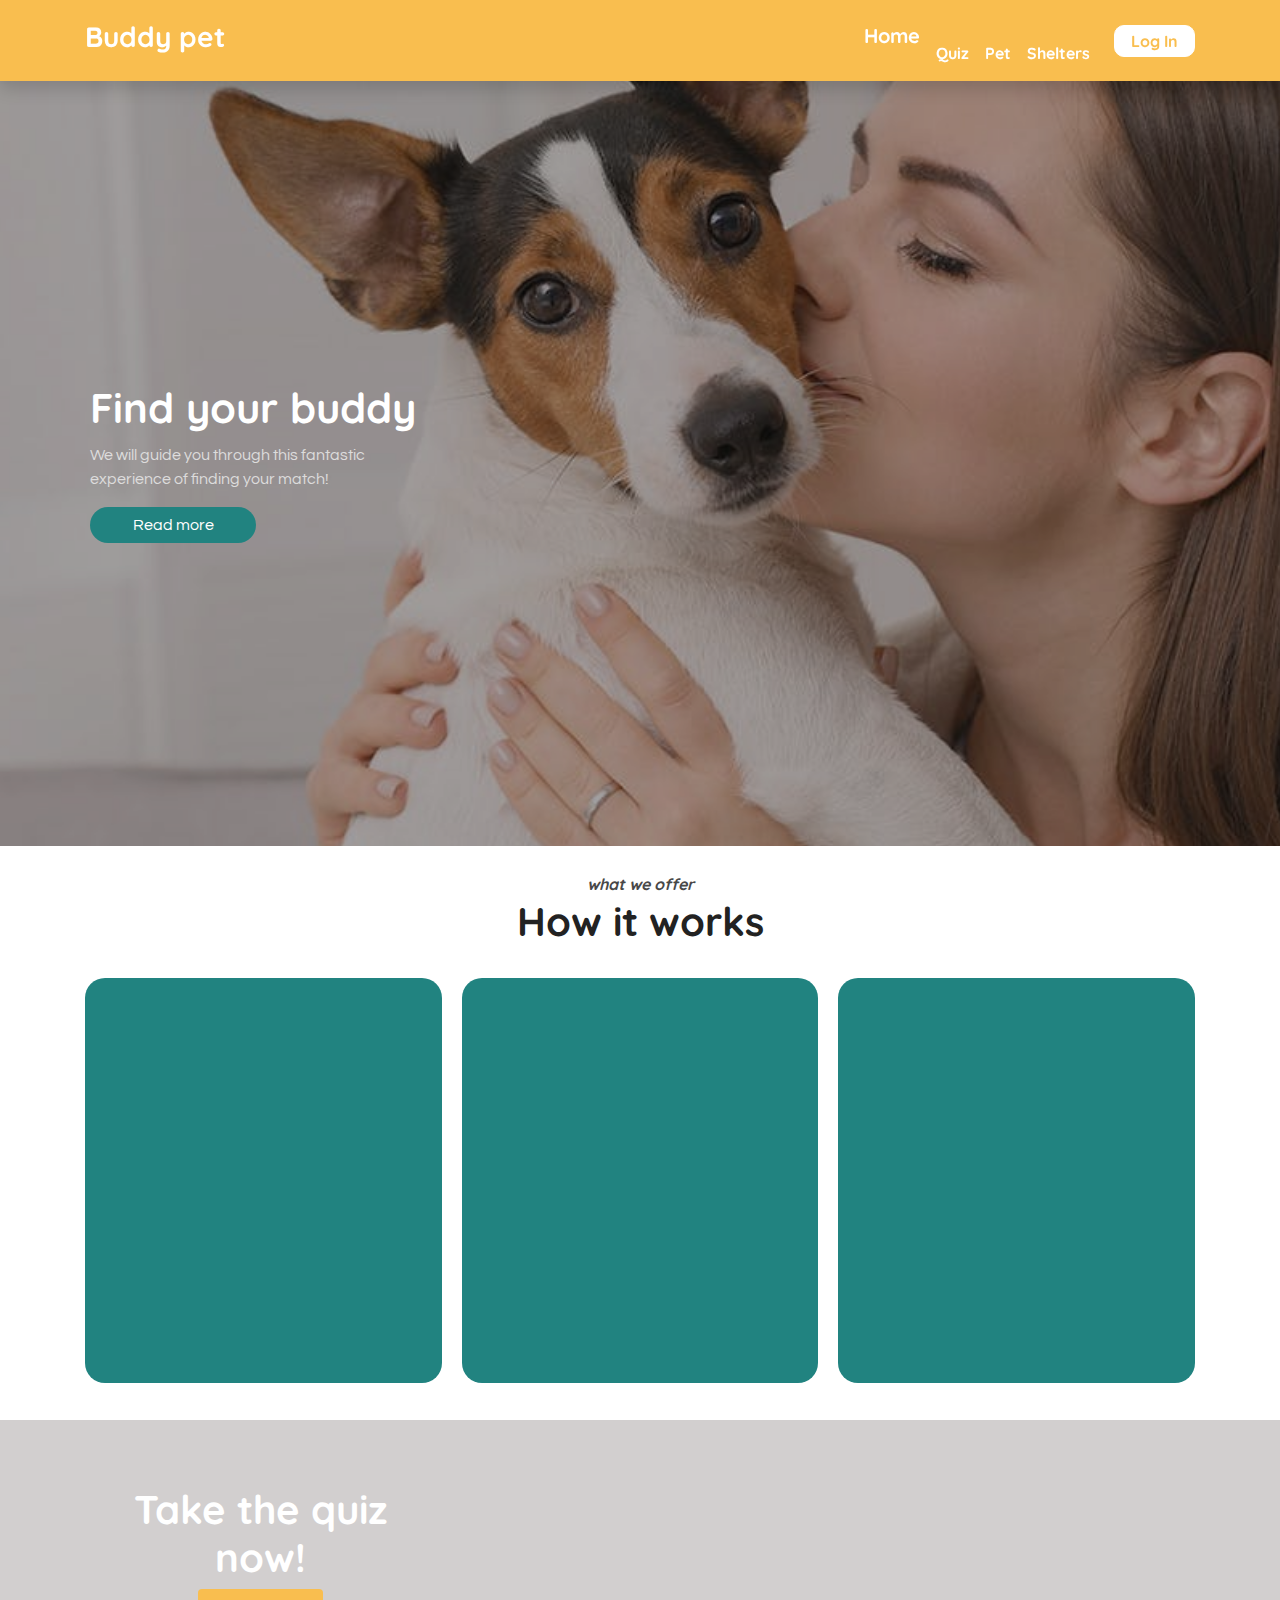
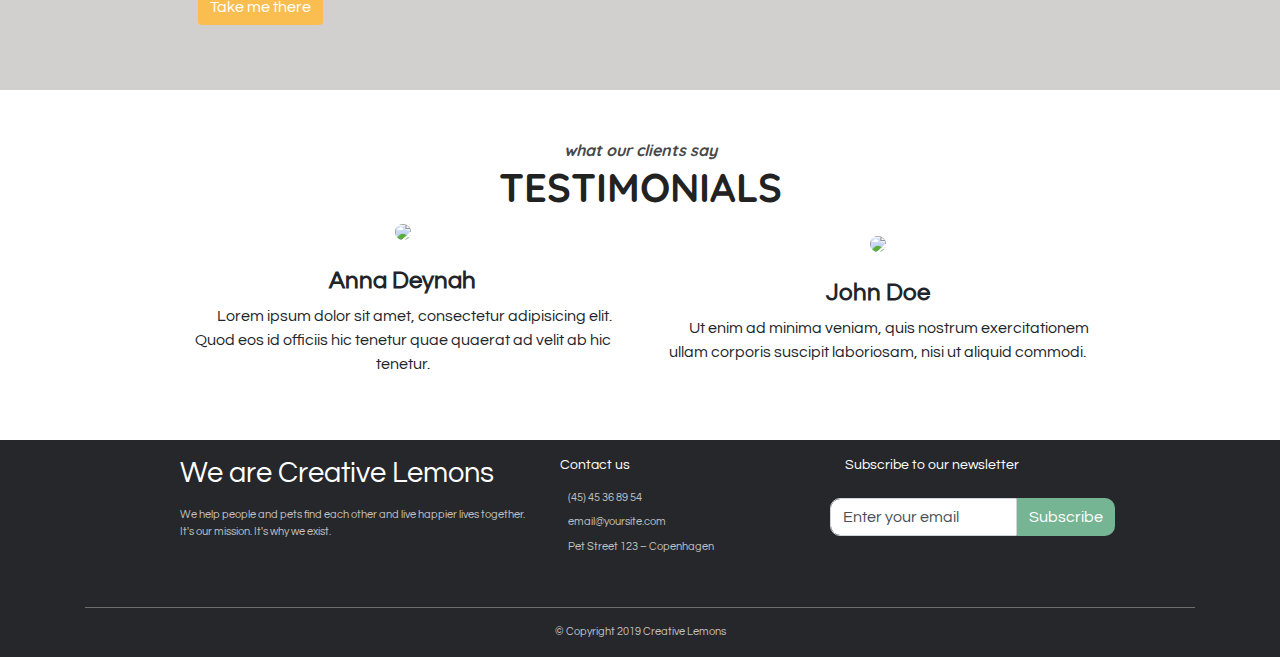
==== index.html @ 15e66a4e "Add files via upload" ====
<!DOCTYPE html>
<html lang="en">

<head>
    <meta charset="UTF-8" />
    <meta name="viewport" content="width=device-width, initial-scale=1.0" />
    <meta http-equiv="X-UA-Compatible" content="ie=edge" />
    <link rel="stylesheet" href="https://stackpath.bootstrapcdn.com/bootstrap/4.3.1/css/bootstrap.min.css"
        integrity="sha384-ggOyR0iXCbMQv3Xipma34MD+dH/1fQ784/j6cY/iJTQUOhcWr7x9JvoRxT2MZw1T" crossorigin="anonymous" />
    <link rel="stylesheet" href="style.css" />
    <link href="https://fonts.googleapis.com/css?family=Questrial|Quicksand&display=swap" rel="stylesheet" />
    <link rel="stylesheet" href="https://use.fontawesome.com/releases/v5.5.0/css/all.css"
        integrity="sha384-B4dIYHKNBt8Bc12p+WXckhzcICo0wtJAoU8YZTY5qE0Id1GSseTk6S+L3BlXeVIU" crossorigin="anonymous" />
    <title>BuddyPet</title>
</head>

<body>
    <!------------------------------ Section: Navigation ------------------------------>
    <nav class="navbar navbar-expand-lg shadow sticky-top">
        <div class="container">
            <div class="logo-container navbar-brand">
                <a href="index.html" class="text-decoration-none"> <h3 class="logo">Buddy pet</h3></a> 
            </div>
            <!-- <a class="" href="#"><img class="img-responsive logo" src="image/logo3.png"></a> -->
            <button class="navbar-toggler" type="button" data-toggle="collapse" data-target="#navbarResponsive"
                aria-controls="navbarResponsive" aria-expanded="false" aria-label="Toggle navigation">
                <span class="navbar-toggler-icon"></span>
            </button>
            <div class="collapse navbar-collapse" id="navbarResponsive">
                <ul class="navbar-nav ml-auto pt-4">
                    <li class="nav-item active">
                        <span class="fa-stack fa-2x">
                            <i class="fas fa-paw fa-stack-2x icon-nav" style="font-size:35px;"></i>
                            <span class="fa fa-stack-1x">
                                <span style="font-size:20px; margin-top:-20px; display:block;">
                                    <a class="nav-link fa fa-stack-1x nav-weight" href="index.html">Home
                                        <span class="sr-only">(current)</span>
                                    </a>
                                </span>
                            </span>
                        </span>
                        <!-- <span class="span fa-stack fa-3x">
                        <i class="fas fa-paw fa-stack-2x"></i>
              <a class="nav-link fa fa-stack-1x" href="#"
              >Home
              
                <span class="sr-only">(current)</span>
              </a>
            </span> -->
                    </li>
                    <li class="nav-item">
                        <a class="nav-link" href="./quizz/first-q.html">Quiz</a>
                    </li>
                    <li class="nav-item">
                        <a class="nav-link" href="pet.html">Pet</a>
                    </li>
                    <li class="nav-item">
                        <a class="nav-link" href="shelters.html">Shelters</a>
                    </li>
                </ul>
                <div id="login-btn" class="">
                    <a class="nav-link">Log In</a>
                </div>
            </div>
        </div>
    </nav>
    <!------------------------Login-popup------------------------------------>
    <div id="back-drop" class="hidden"></div>
    <div id="pop-up" class="hidden ">
        <div id="close" class="close mt-n2 ">
            ×
        </div>

        <form action="" class="login">
            <div class="form-group">
                <label for="txtname">User Name</label>
                <input class="form-control input-border" type="text" name="txtname" />
            </div>
            <div class="form-group">
                <label for="email">Email Address</label>
                <input class="form-control input-border" type="text" name="txtemail" id="email" />
            </div>
            <div class="checkbox">
                <label><input type="checkbox" /> Remember me</label>
            </div>
        </form>
        <div class="btn-wrapper">
                <a href="user-profile.html"><button type="submit" class="btn btn-primary read-more-btn">
                        Login
                    </button></a> 
            <h5 class="text-center m-2 text-dark">Or</h5>
            <button id="google-in" class="btn btn-light">
                <h4>Sign In with Google</h4>
                <img src="image/google-sign-in.png" alt="" />
            </button>
            <a class="text-center mt-4 " href="signup.html">Are you new here?</a>
        </div>
    </div>

    <!------------------------------ Section: Header ------------------------------>
    <!-- <header class="masthead">
  <div class="masthead-opacity">
    <div class="container h-100">
      <div class="row h-100 align-items-center">
        <div class="col-12 text-center">
          <div class="card-columns">
            <div class="card card-header-box shadow-lg">
              <div class="card-body card-text">
                <p class="card-title">Find your buddy</p>
                <p class="card-text">We will guide you through this fantastic experience of finding your best match</p>            
              </div>
              <button type="button" class="btn btn-primary read-more-btn">Read more</button>
            </div>
          </div>
        </div>
      </div>
    </div>
  </div>
</header> -->

    <header class="masthead">
        <div class="masthead-opacity">
            <div class="container h-100">
                <div class="row h-100 align-items-center">
                    <div class="card-body card-text col-md-6">
                        <p class="card-title text-left">Find your buddy</p>
                        <p class="card-text">
                            We will guide you through this fantastic<br> experience of finding
                            your match!
                        </p>
                        <div class="text-left">
                           <a href="#index-quiz"><button type="button" class="btn btn-primary read-more-btn">
                                Read more
                            </button></a> 
                        </div>
                    </div>
                </div>
            </div>
        </div>
    </header>

    <!------------------------------ Section: Services ------------------------------>

    <div id="index-quiz" class="container text-center container-features">
        <div>
            <i class="fas fa-minus title-dash"></i>
            <i class="subtitle">what we offer</i>
            <i class="fas fa-minus title-dash"></i>
            <h1 class="h1-responsive font-weight-bold title">How it works</h1>
            <i class="fas fa-paw title-paw"></i>
        </div>

        <div  class="card-columns">
            <a href="">
                <div class="card card-features">
                    <div class="card-body show-on-scroll">
                        <div class="inline-photo show-on-scroll mt-2">
                            <i class="fas fa-question feature-icon mt-3"></i>
                            <p class="card-feature-title">1. Take the quiz</p>
                            <p class="card-feature-text text-justify p-3">
                                This is a tool for adopters to identify pets that will be a
                                truly great fit for their personality, lifestyle and
                                household.
                            </p>
                        </div>
                    </div>
                </div>
            </a>
            <a href="">
                <div class="card card-features">
                    <div class="card-body show-on-scroll">
                        <div class="inline-photo show-on-scroll mt-2">
                            <i class="fas fa-home feature-icon mt-3"></i>
                            <p class="card-feature-title">2. Find the Shelter</p>
                            <p class="card-feature-text text-justify p-3">
                                We provide a platform for diffrent shelters to register their
                                available pets to be adopted. People can reach them easly.
                            </p>
                        </div>
                    </div>
                </div>
            </a>
            <a href="">
                <div class="card card-features">
                    <div class="card-body show-on-scroll ">
                        <div class="inline-photo show-on-scroll mt-2">
                            <i class="far fa-calendar-alt feature-icon mt-3"></i>
                            <p class="card-feature-title">3. Schedule a visit</p>
                            <p class="card-feature-text text-justify p-3">
                                If you feel like visiting a shelter and choosing your pet in
                                person, this is something for you. Your welcome to do so.
                            </p>
                        </div>
                    </div>
                </div>
            </a>
        </div>
    </div>

    <!------------------------------ Section: Banner Take Quiz ------------------------------>
    <div class="banner-quiz">
        <div class="home-quiz-opacity">
            <div class="container h-100">
                <div class="row h-100 align-items-center">
                    <div class="col-md-4 text-center">
                        <h2 class="banner-quiz-title">Take the quiz now!</h2>
                        <div class="text-center">
                            <button type="button" class="btn btn-quiz-home text-center">
                                Take me there <i class="fas fa-arrow-right"></i>
                            </button>
                        </div>
                    </div>
                </div>
            </div>
        </div>
    </div>

    <!------------------------------ Section: Testimonials ------------------------------>
    <div class="testimonials my-5">
        <section class="container team-section text-center">
            <!-- Title -->
            <div>
                <i class="fas fa-minus title-dash"></i>
                <i class="subtitle">what our clients say</i>
                <i class="fas fa-minus title-dash"></i>
                <h1 class="h1-responsive font-weight-bold title">TESTIMONIALS</h1>
                <i class="fas fa-paw title-paw"></i>
            </div>
            <!--Grid row-->
            <div class="row h-100 align-items-center text-center">
                <i class="fas fa-arrow-left col-md-1 carousel-arrow"></i>
                <!--Grid column-->
                <div class="col-md-5 mb-md-0 mb-5">
                    <div class="testimonial">
                        <!--Avatar-->
                        <div class="avatar mx-auto">
                            <img src="https://mdbootstrap.com/img/Photos/Avatars/img%20(1).jpg"
                                class="rounded-circle z-depth-1 img-fluid" />
                        </div>
                        <!--Content-->
                        <h4 class="font-weight-bold dark-grey-text mt-4">Anna Deynah</h4>
                        <p class="">
                            <i class="fas fa-quote-left pr-2 col-1"></i>Lorem ipsum dolor
                            sit amet, consectetur adipisicing elit. Quod eos id officiis hic
                            tenetur quae quaerat ad velit ab hic tenetur.
                        </p>
                    </div>
                </div>
                <!--Grid column-->
                <div class="col-md-5 mb-md-0 mb-5">
                    <div class="testimonial">
                        <!--Avatar-->
                        <div class="avatar mx-auto">
                            <img src="https://mdbootstrap.com/img/Photos/Avatars/img%20(1).jpg"
                                class="rounded-circle z-depth-1 img-fluid" />
                        </div>
                        <!--Content-->
                        <h4 class="font-weight-bold dark-grey-text mt-4">John Doe</h4>
                        <p class="font-weight-normal dark-grey-text">
                            <i class="fas fa-quote-left pr-2 col-1"></i>Ut enim ad minima
                            veniam, quis nostrum exercitationem ullam corporis suscipit
                            laboriosam, nisi ut aliquid commodi.
                        </p>
                    </div>
                </div>
                <i class="fas fa-arrow-right col-md-1 carousel-arrow"></i>
            </div>
            <!--Grid row-->

            <i class="fas fa-minus text-center carousel-minus-active"></i>
            <i class="fas fa-minus text-center carousel-minus"></i>
            <i class="fas fa-minus text-center carousel-minus"></i>
        </section>
    </div>

    <!------------------------------ Section: Footer ------------------------------>
    <!-- <footer>
    <div class="container">
        <div class="row">
            <div class="col-4">
                <h2 class="fotter-title-name mt-3 mb-3">We are Creative Lemons</h2>
                <p class="fotter-text">We help people and pets find each other and live happier lives together. It's our mission. It's why we exist.</p>
            </div>
            <div class="col-3">
                <h2 class="fotter-title mt-3 mb-3">Contact us</h2>
                <p class="fotter-text mb-2"><i class="fas fa-phone mr-2"></i>(45) 45 36 89 54</p>
                <p class="fotter-text mb-2"><i class="fas fa-envelope mr-2"></i>email@yoursite.com</p>
                <p class="fotter-text"><i class="fas fa-map-marker-alt mr-2"></i>Pet Street 123 – Copenhagen</p>
            </div>
            <div class="col-2">
                <h2 class="fotter-title mt-3 mb-3">Social Media</h2>
                <p class="fotter-text mb-2"><i class="fab fa-facebook-square social-media mr-2"></i>Facebook</p>
                <p class="fotter-text mb-2"><i class="fab fa-instagram social-media mr-2"></i>Instagram</p>
                <p class="fotter-text"><i class="fab fa-linkedin social-media mr-2"></i>Linkedin</p>
            </div>
            <div class="col-3">
                <h2 class="fotter-title mt-3 mb-3">Subscribe to our newsletter</h2>
                <div class="row form-group ">
                  <div class="input-group mt-2">
                      <input type="text" class="form-control" value="Enter your email here">
                      <span class="input-group-btn"><button type="button" class="btn btn-success btn-subscribe">Subscribe</button></span>
                  </div>
                </div>
            </div>
        </div>
        <hr>
    </div>
   
    <div class="container h-100">
      <div class="row h-100">
        <div class="col-12 text-center"><p class="copyright">&copy; Copyright 2019 Creative Lemons</p></div>
      </div>
    </div>
</footer> -->

    <footer>
        <div class="container">
            <div class="row">
                <div class="col-1"></div>
                <div class="col-4 text-left">
                    <h2 class="fotter-title-name mt-3 mb-3">We are Creative Lemons</h2>
                    <p class="fotter-text">
                        We help people and pets find each other and live happier lives
                        together. It's our mission. It's why we exist.
                    </p>
                    <div class="text-left">
                        <i class="fab fa-facebook-square social-media mr-1"></i>
                        <i class="fab fa-instagram social-media mr-1"></i>
                        <i class="fab fa-linkedin social-media"></i>
                    </div>
                </div>
                <div class="col-3">
                    <h2 class="fotter-title mt-3 mb-3">Contact us</h2>
                    <p class="fotter-text mb-2">
                        <i class="fas fa-phone mr-2"></i>(45) 45 36 89 54
                    </p>
                    <p class="fotter-text mb-2">
                        <i class="fas fa-envelope mr-2"></i>email@yoursite.com
                    </p>
                    <p class="fotter-text">
                        <i class="fas fa-map-marker-alt mr-2"></i>Pet Street 123 –
                        Copenhagen
                    </p>
                </div>
                <div class="col-3">
                    <h2 class="fotter-title mt-3 mb-3">Subscribe to our newsletter</h2>

                    <div class="row form-group ">
                            <div class="input-group mt-2">
                                <input type="text" class="form-control" value="Enter your email" />
                                <!-- <span class="input-group-btn">-->
                                    <button type="button" 
                                        class="btn btn-success btn-subscribe">
                                        Subscribe
                                    </button>
                                <!-- </span> -->
                            </div>
                        </div>
                </div>
            </div>
            <hr />
        </div>

        <div class="container h-100">
            <div class="row h-100">
                <div class="col-12 text-center">
                    <p class="copyright">&copy; Copyright 2019 Creative Lemons</p>
                </div>
            </div>
        </div>
    </footer>

    <!-- <footer>
    <div class="container h-100">
        <div class="row align-items-center">
                <div class="col-4">
                    <h2 class="fotter-title-name">We are Creative Lemons</h2>
                    <p class="fotter-text">We help people and pets find each other and live happier lives together. It's our mission. It's why we exist.</p>
                </div>
                <div class="col-4">
                    <h2 class="fotter-title">Contact us</h2>
                    <p class="fotter-text"><i class="fas fa-phone mr-2"></i>(45) 45 36 89 54</p>
                    <p class="fotter-text"><i class="fas fa-envelope mr-2"></i>email@yoursite.com</p>
                    <p class="fotter-text"><i class="fas fa-map-marker-alt mr-2"></i>Pet Street 123 – Copenhagen</p>
                </div>
                <div class="col-4">
                    <h2 class="fotter-title">Social Media</h2>
                    <p class="fotter-text"><i class="fab fa-facebook-square mr-2"></i>Facebook</p>
                    <p class="fotter-text"><i class="fab fa-instagram mr-2"></i>Instagram</p>
                    <p class="fotter-text"><i class="fab fa-linkedin mr-2"></i>Linkedin</p>
                </div>
        </div>
    </div>
</footer> -->

    <script src="https://code.jquery.com/jquery-3.3.1.slim.min.js"
        integrity="sha384-q8i/X+965DzO0rT7abK41JStQIAqVgRVzpbzo5smXKp4YfRvH+8abtTE1Pi6jizo"
        crossorigin="anonymous"></script>
    <script src="https://cdnjs.cloudflare.com/ajax/libs/popper.js/1.14.7/umd/popper.min.js"
        integrity="sha384-UO2eT0CpHqdSJQ6hJty5KVphtPhzWj9WO1clHTMGa3JDZwrnQq4sF86dIHNDz0W1"
        crossorigin="anonymous"></script>

    <script>
        // Detect request animation frame
        var scroll =
            window.requestAnimationFrame ||
            // IE Fallback
            function (callback) {
                window.setTimeout(callback, 1000);
            };
        var elementsToShow = document.querySelectorAll(".show-on-scroll");
        function loop() {
            Array.prototype.forEach.call(elementsToShow, function (element) {
                if (isElementInViewport(element)) {
                    element.classList.add("is-visible");
                } else {
                    element.classList.remove("is-visible");
                }
            });
            scroll(loop);
        }
        // Call the loop for the first time
        loop();
        // Helper function from: http://stackoverflow.com/a/7557433/274826
        function isElementInViewport(el) {
            // special bonus for those using jQuery
            if (typeof jQuery === "function" && el instanceof jQuery) {
                el = el[0];
            }
            var rect = el.getBoundingClientRect();
            return (
                (rect.top <= 0 && rect.bottom >= 0) ||
                (rect.bottom >=
                    (window.innerHeight || document.documentElement.clientHeight) &&
                    rect.top <=
                    (window.innerHeight || document.documentElement.clientHeight)) ||
                (rect.top >= 0 &&
                    rect.bottom <=
                    (window.innerHeight || document.documentElement.clientHeight))
            );
        }
    </script>
    <script src="login.js"></script>
</body>

</html>
---- style.css ----
body {
  font-family: "Questrial", sans-serif;
}

html{
  scroll-behavior: smooth;
}

/*-----------------------------------Title-----------------------------------*/

.title {
  font-family: "Quicksand", sans-serif;
  color: #222;
  font-weight: bold;
}

.subtitle {
  font-family: "Quicksand", sans-serif;
  color: #484848;
  font-weight: bold;
}

.title-dash {
  color: rgb(33, 131, 128, 0.7);
}

.title-paw {
  color: rgb(33, 131, 128, 0.7);
  font-size: 17px;
}

/*-----------------------------------Navigation-----------------------------------*/

.navbar {
  font-family: "Quicksand", sans-serif;
  font-weight: bold;
  background-color: #f9be4f;
  height: 9vh;
}

/* .logo-container{
    width: 7vw;
    height: 10vh;
    background-image: url('image/logo3.png');
    background-size: contain;
    background-position: center;
    background-repeat: no-repeat;
  } */

.logo {
  color: white;
  font-family: "Quicksand", sans-serif;
  font-weight: bolder;
}

.navbar a {
  color: white;
  font-size: 1em;
  font-family: "Quicksand", sans-serif;
}

/* .navbar a:hover {
  font-size: 1.02em;
} */


/* .nav-nav{
  position: relative;
}

.icon-main-nav {
	font-size: 35px;
  color: violet;
	position: absolute;
  top: 15px;
  z-index: 0;
} */

.icon-nav{
  color: rgb(33, 131, 128, 0.7);
}

.nav-weight{
  font-weight: bold;
}



/*-----------------------------------Header-----------------------------------*/

.masthead {
  height: 85vh;
  min-height: 500px;
  background-image: url("image/can-dogs-feel-when-you-kiss-them_intro.jpg");
  background-size: cover;
  background-position: center;
  background-repeat: no-repeat;
  background-attachment: fixed;
}

.masthead-opacity {
  height: 85vh;
  min-height: 500px;
  background-color: rgba(20, 19, 19, 0.4);
}

.card-header-box {
  background-color: rgb(107, 95, 95, 0.3);
  border-radius: 20px;
  padding-bottom: 10%;
  border: none;
  width: 30vw;
}

.card-text {
  text-align: left;
}

.card-title {
  font-family: "Quicksand", sans-serif;
  font-weight: bolder;
  font-size: 2.6em;
  line-height: 115%;
  color: white;
}

.card-text {
  color: #dddcdc;
}

.read-more-btn {
  width: 13vw;
  background-color: #218380;
  border: none;
  border-radius: 20px;
  font-weight: 550;
}

.read-more-btn:hover {
  background-color: #76b594;
}

/* .bg-card-features{
    height: 85vh;
    min-height: 500px;
    background-image: url('image/card-css.png');
    background-size: contain;
    background-position: center;
    background-repeat: no-repeat;
  } */

/*-----------------------------------Services-----------------------------------*/

.container-features {
  margin-top: 2%;
}

.card-columns {
  margin-top: 3%;
}

.card-features {
  background-color: #218380;
  height: 45vh;
  border-radius: 20px;
  border: none;
  box-shadow: 20px;
}

/* .card-features:hover {
    background-color: #76b594;
  } */

.feature-icon {
  color: white;
  font-size: 50px;
}

.card-feature-title {
  color: white;
  font-size: 1.5em;
  font-weight: 200;
}

.card-feature-text {
  color: #dddcdc;
}

/* aniamtion scroll boxes */
.inline-photo {
  border: 1em solid #fff;
  border-bottom: 4em solid #fff;
  border-radius: 0.25em;
  box-shadow: 1em 1em 2em 0.25em rgba(0, 0, 0, 0.2);
  margin: 2em auto;
  opacity: 0;
  transform: translateY(4em) rotateZ(-4deg);
  transition: transform 4s 0.25s cubic-bezier(0, 1, 0.3, 1),
    opacity 0.3s 0.25s ease-out;
  max-width: 600px;
  width: 90%;
  will-change: transform, opacity;
}

.inline-photo.is-visible {
  opacity: 1;
  transform: rotateZ(-0deg);
}

/* .banner-quiz {
    height: 30vh;
    background-image: url('image/paws.jpg');
    background-size: cover;
    background-position: center;
    background-repeat: no-repeat;
  } */

/*-----------------------------------Banner-Quiz-----------------------------------*/

.banner-quiz {
  margin-top: 2%;
  /* The image used */
  background-image: url("image/paws.jpg");

  /* Set a specific height */
  height: 30vh;
  /* Create the parallax scrolling effect */
  background-attachment: fixed;
  background-position: center;
  background-repeat: no-repeat;
  background-size: cover;
}

.home-quiz-opacity {
  height: 30vh;
  background-color: rgb(107, 95, 95, 0.3);
}

.banner-quiz-title {
  font-family: "Quicksand", sans-serif;
  font-weight: bold;
  font-size: 2.5em;
  color: white;
}

.btn-quiz-home {
  color: white;
  background-color: #f9be4f;
  border: none;
}

.btn-quiz-home:hover {
  color: white;
  background-color: #76b594;
  border: none;
}

/*-----------------------------------Testimonials-----------------------------------*/

.fa-quote-left {
  color: #f9be4f;
}

.carousel-minus-active {
  color: #76b594;
  cursor: pointer;
}
.carousel-minus {
  color: #218380;
  cursor: pointer;
}

.carousel-arrow {
  color: #218380;
  font-size: 2em;
  cursor: pointer;
}

.carousel-arrow:hover {
  color: #76b594;
  font-size: 2.2em;
}

/*-----------------------------------Footer-----------------------------------*/

footer {
  background-color: #26272b;
}

.fotter-title-name {
  color: white;
  font-size: 1.8em;
}

.fotter-title {
  color: white;
  font-size: 0.9em;
}

.fotter-text {
  color: #c2c2c2;
  font-size: 0.7em;
}

.copyright {
  color: #c2c2c2;
  font-size: 0.7em;
}

.form-control{
  border-radius: 10px 0px 0px 10px;
  }  

.social-media {
  color: white;
  font-size: 1.45em;
}

.social-media:hover {
  color: #76b594;
  cursor: pointer;
}

.btn-subscribe {
  background-color: #76b594;
  border: none;
  border-radius: 0px 10px 10px 0px;
}

.btn-subscribe:hover {
  background-color: #218380;
}

hr {
  background-color: #7a7a7a;
  height: 0.001vh;
}
/* ---------------- Login Modal-------------- */
#pop-up {
  position: fixed;
  left: 0;
  right: 0;
  margin: 4em auto;
  width: 30em;
  height: 27em;
  border: 2px #218380 solid;
  border-radius: 20px;
  padding: 1em;
  transform: scale(0.7);
  opacity: 0;
  background-color: #fff;
  z-index: 100;
}
#back-drop {
  width: 100vw;
  height: 100vh;
  background-color: rgba(0, 0, 0, 0.7);
  position: fixed;

  z-index: 100;
}
.overflow {
  overflow: hidden;
}
#google-in,
#login {
  display: flex;
  justify-content: center;
  align-items: center;
  /* width: 11em; */
  height: 2.3em;
  border-radius: 25px;
  border: solid 1px #218380;
}
#google-in img {
  width: 25px;
  padding-left: 0.6em;
}
#google-in h4 {
  font-size: 11px;
  margin: 0;
}
#login {
  background-color: #218380;
  color: #fff;
}
.btn-wrapper {
  margin: 1em auto;
  display: grid;
  justify-content: center;
}
.fade-in-animation {
  animation: fade-in 0.3s ease-out forwards;
}
@keyframes fade-in {
  to {
    transform: scale(1);
    opacity: 1;
  }
}
.fade-out-animation {
  transform: scale(0.2);
  opacity: 0;
  transition: transform 0.3s;
}

.hidden {
  display: none;
}
#close {
  cursor: pointer;
}
#login-btn {
  border: #fff 1px solid;
  border-radius: 10px;
  display: flex;
  align-items: center;
  color: #F9BE4F;
  height: 2em;
  margin-left: 1em;
  background-color: #fff;
}
#login-btn:hover {
  color: #fff;
  background-color: transparent;
  cursor: pointer;
}
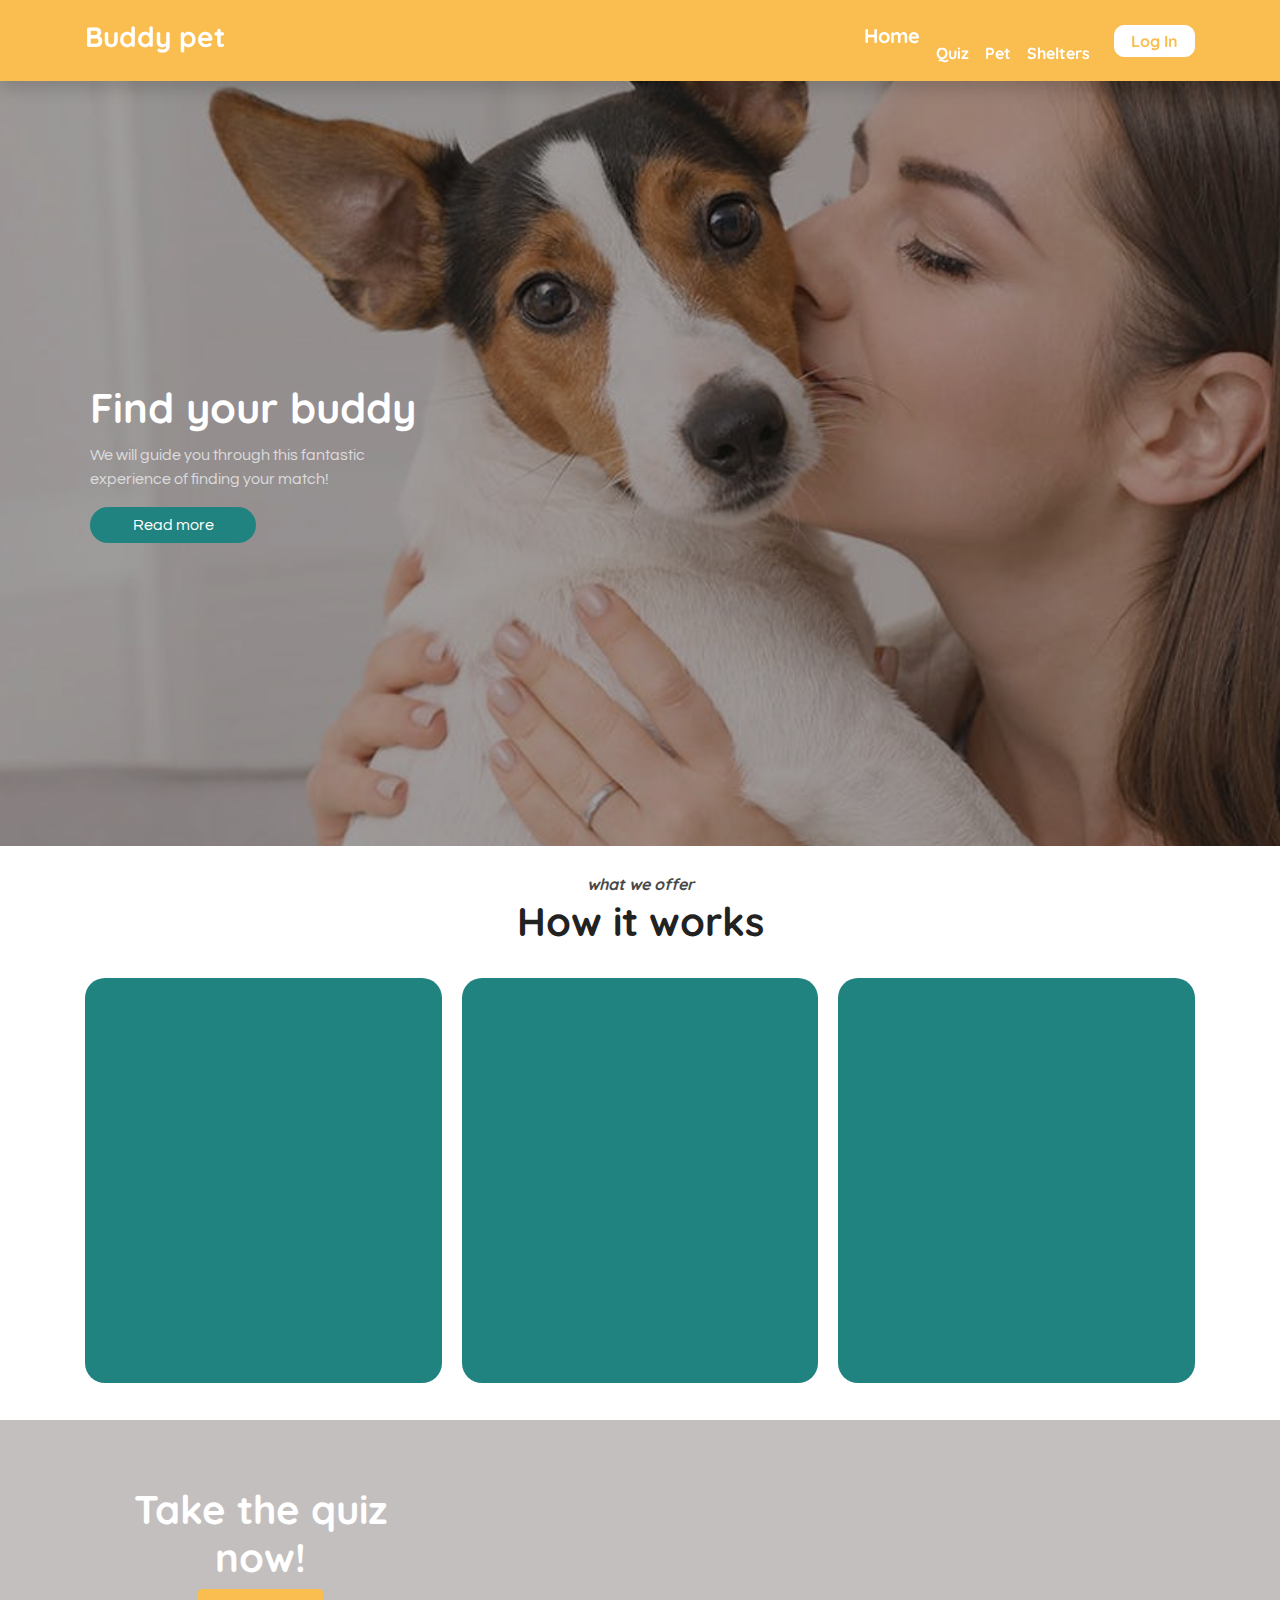
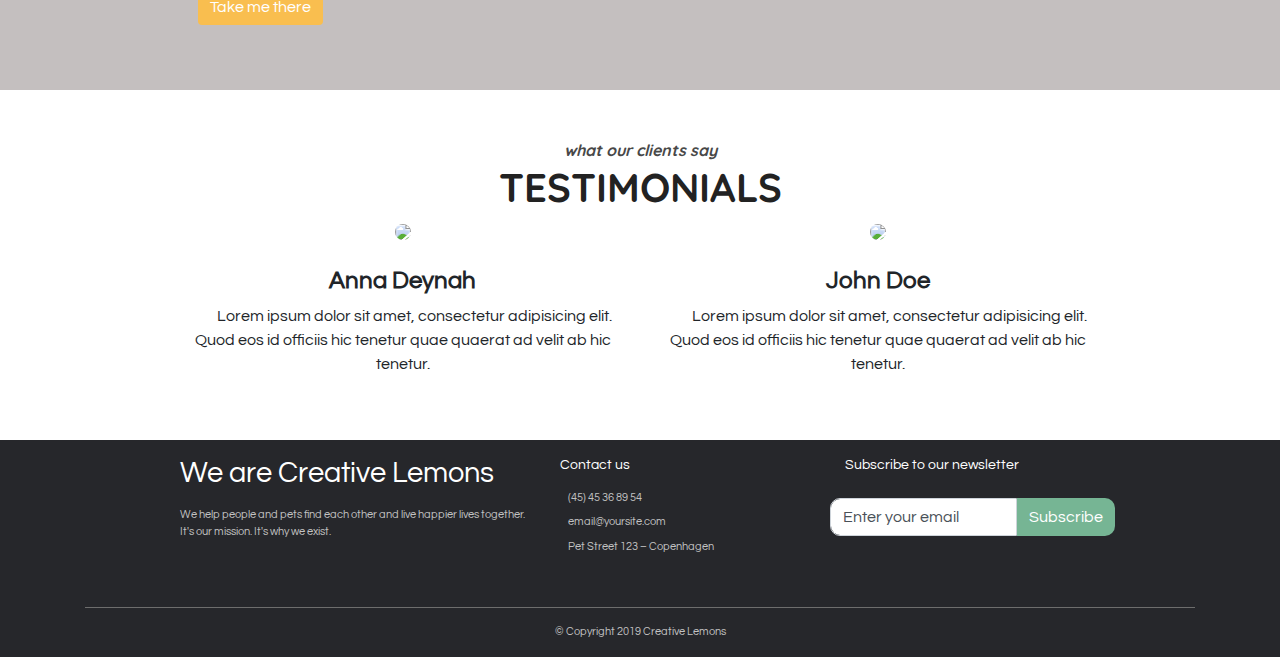
==== commit f44363d8: "Add files via upload" ====
--- a/index.html
+++ b/index.html
@@ -205,9 +205,9 @@
                     <div class="col-md-4 text-center">
                         <h2 class="banner-quiz-title">Take the quiz now!</h2>
                         <div class="text-center">
-                            <button type="button" class="btn btn-quiz-home text-center">
+                            <a href="./quizz/first-q.html"><button type="button" class="btn btn-quiz-home text-center">
                                 Take me there <i class="fas fa-arrow-right"></i>
-                            </button>
+                            </button></a>
                         </div>
                     </div>
                 </div>
@@ -257,9 +257,9 @@
                         <!--Content-->
                         <h4 class="font-weight-bold dark-grey-text mt-4">John Doe</h4>
                         <p class="font-weight-normal dark-grey-text">
-                            <i class="fas fa-quote-left pr-2 col-1"></i>Ut enim ad minima
-                            veniam, quis nostrum exercitationem ullam corporis suscipit
-                            laboriosam, nisi ut aliquid commodi.
+                            <i class="fas fa-quote-left pr-2 col-1"></i>Lorem ipsum dolor
+                            sit amet, consectetur adipisicing elit. Quod eos id officiis hic
+                            tenetur quae quaerat ad velit ab hic tenetur.
                         </p>
                     </div>
                 </div>
--- a/style.css
+++ b/style.css
@@ -425,3 +425,61 @@
   background-color: transparent;
   cursor: pointer;
 }
+
+
+/*-----------------------------------Banner-Schedule-Visit-----------------------------------*/
+
+.banner-pet {
+  
+  /* The image used */
+  background-image: url("image/schedule-visit.jpg");
+
+  /* Set a specific height */
+  height: 30vh;
+  /* Create the parallax scrolling effect */
+  background-attachment: fixed;
+  background-position: center;
+  background-repeat: no-repeat;
+  background-size: cover;
+}
+
+.home-quiz-opacity {
+  height: 30vh;
+  background-color: rgb(107, 95, 95, 0.4);
+}
+
+.banner-visit-title {
+  font-family: "Quicksand", sans-serif;
+  font-weight: bold;
+  font-size: 1.5em;
+  color: white;
+}
+
+.btn-quiz-home {
+  color: white;
+  background-color: #f9be4f;
+  border: none;
+}
+
+.btn-quiz-home:hover {
+  color: white;
+  background-color: #76b594;
+  border: none;
+}
+
+
+
+.btn-schedule {
+  background-color: #76b594;
+  border: none;
+  border-radius: 0px 0px 0px 0px;
+  cursor: none;
+}
+
+.btn-schedule-check {
+  width: 4vw;
+  background-color: #218380;
+  border: none;
+  border-radius: 0px 0px 0px 0px;
+  font-weight: 550;
+}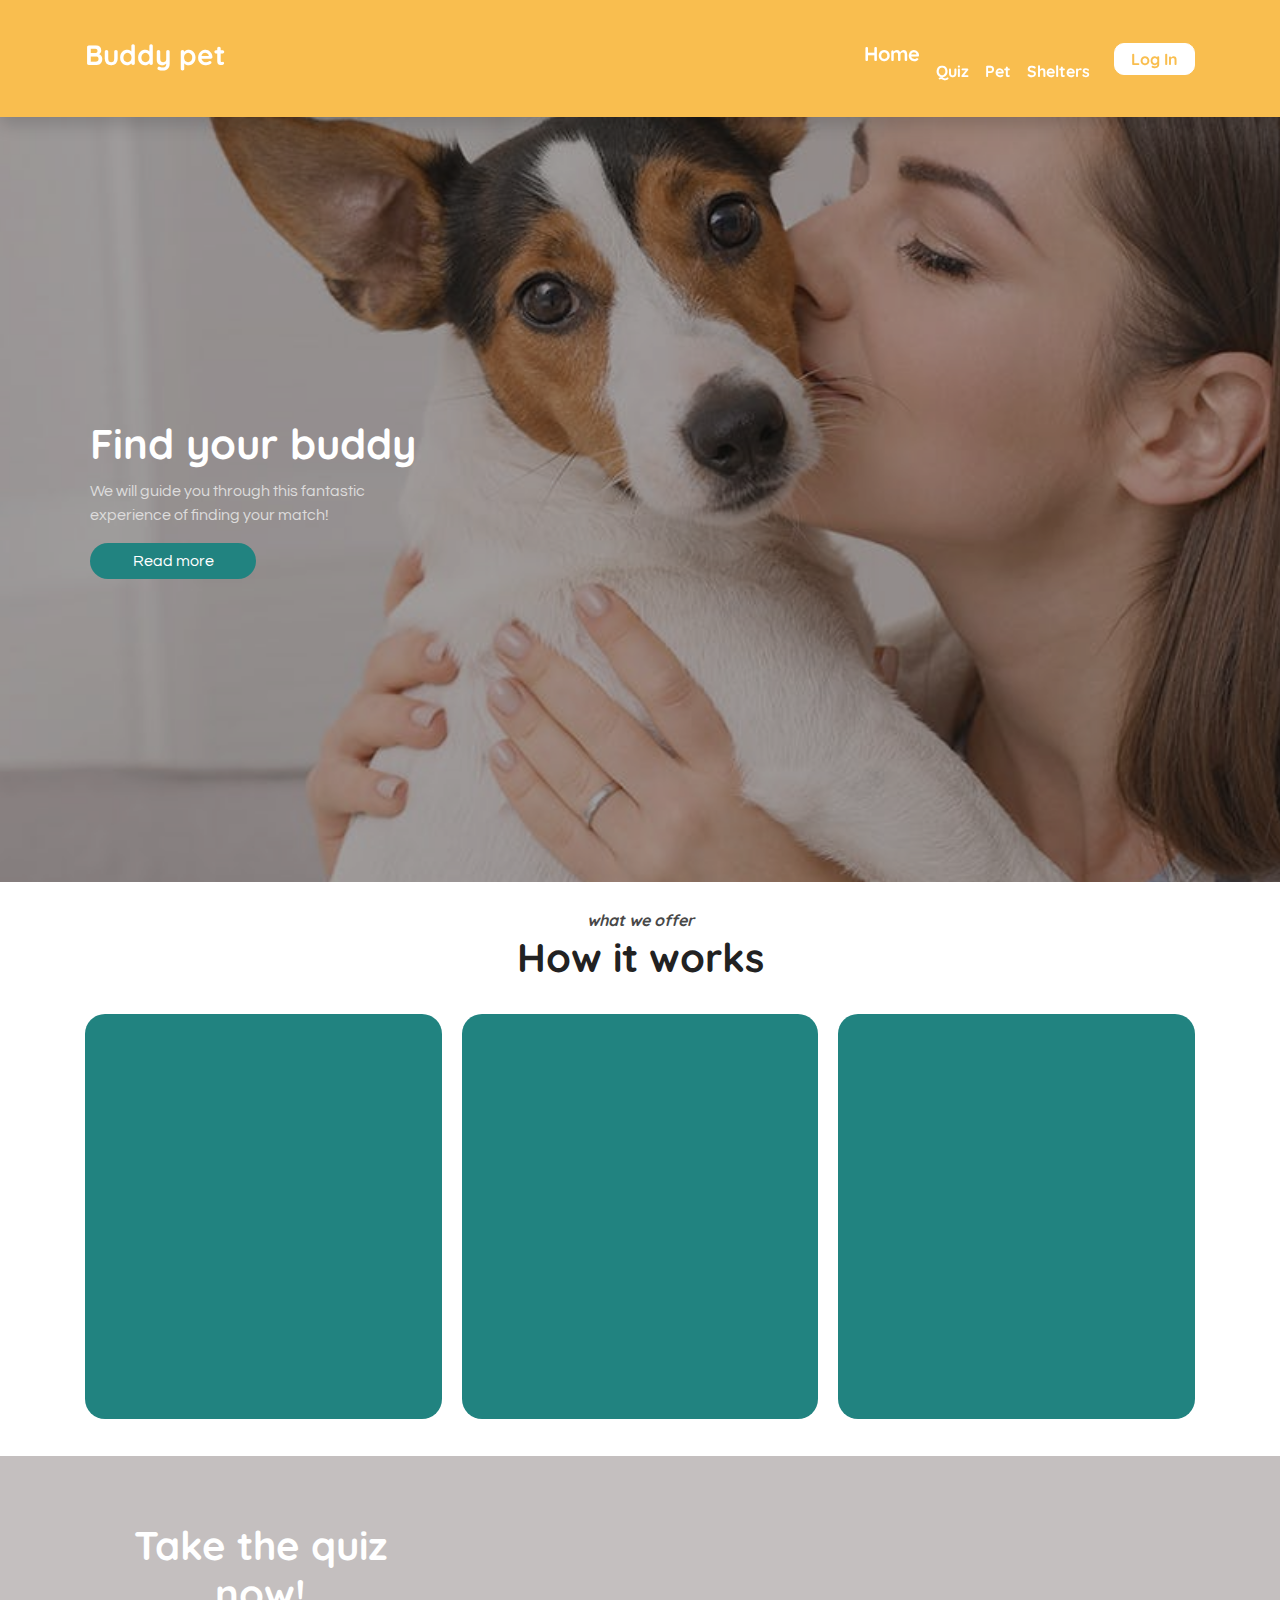
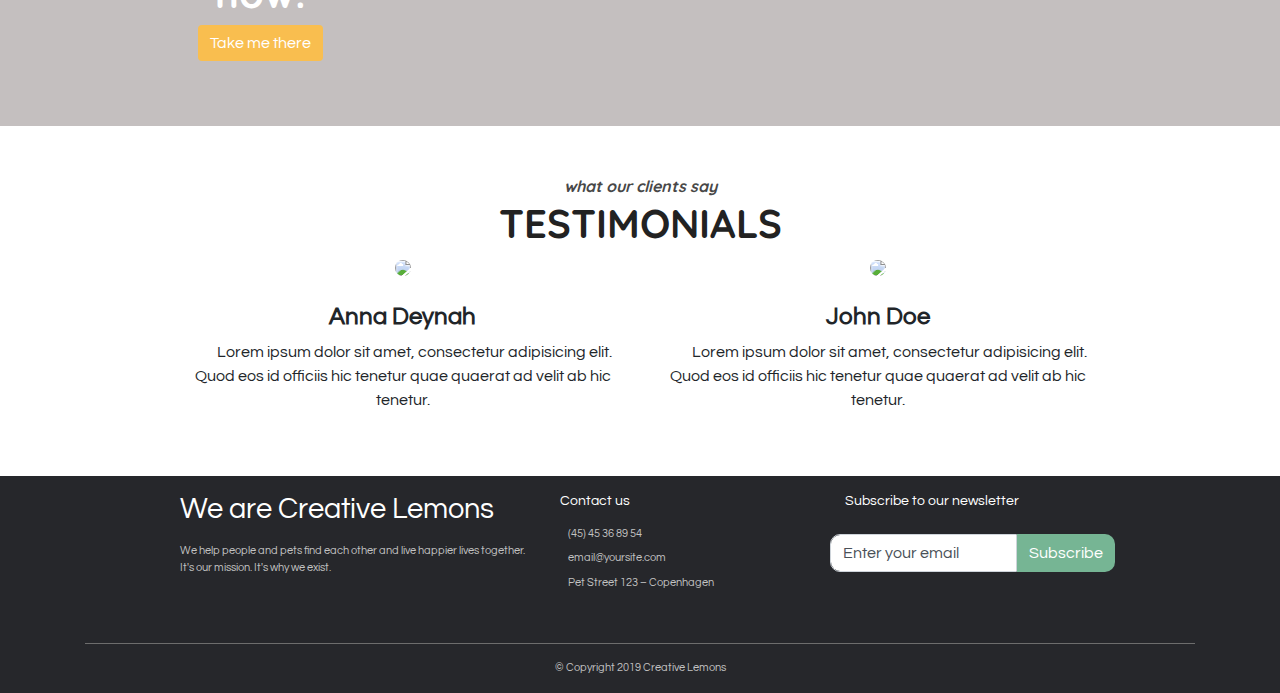
==== commit 60cc966e: "Add files via upload" ====
--- a/index.html
+++ b/index.html
@@ -62,6 +62,12 @@
                     <a class="nav-link">Log In</a>
                 </div>
             </div>
+            <img
+          id="burger"
+          class="hidden"
+          src="image/burger-menu.png"
+          alt="burger"
+        />
         </div>
     </nav>
     <!------------------------Login-popup------------------------------------>
@@ -150,7 +156,7 @@
             <i class="fas fa-paw title-paw"></i>
         </div>
 
-        <div  class="card-columns">
+        <div  class="card-columns inline-card">
             <a href="">
                 <div class="card card-features">
                     <div class="card-body show-on-scroll">
@@ -317,7 +323,7 @@
         <div class="container">
             <div class="row">
                 <div class="col-1"></div>
-                <div class="col-4 text-left">
+                <div class="col-md-4 col-sm-5 text-left">
                     <h2 class="fotter-title-name mt-3 mb-3">We are Creative Lemons</h2>
                     <p class="fotter-text">
                         We help people and pets find each other and live happier lives
@@ -329,7 +335,7 @@
                         <i class="fab fa-linkedin social-media"></i>
                     </div>
                 </div>
-                <div class="col-3">
+                <div class="col-md-3 col-sm-5">
                     <h2 class="fotter-title mt-3 mb-3">Contact us</h2>
                     <p class="fotter-text mb-2">
                         <i class="fas fa-phone mr-2"></i>(45) 45 36 89 54
@@ -342,11 +348,11 @@
                         Copenhagen
                     </p>
                 </div>
-                <div class="col-3">
+                <div class="col-md-3 col-sm-5">
                     <h2 class="fotter-title mt-3 mb-3">Subscribe to our newsletter</h2>
 
                     <div class="row form-group ">
-                            <div class="input-group mt-2">
+                            <div class="input-group mt-2 subscribe">
                                 <input type="text" class="form-control" value="Enter your email" />
                                 <!-- <span class="input-group-btn">-->
                                     <button type="button" 
--- a/style.css
+++ b/style.css
@@ -35,7 +35,7 @@
   font-family: "Quicksand", sans-serif;
   font-weight: bold;
   background-color: #f9be4f;
-  height: 9vh;
+  height: 13vh;
 }
 
 /* .logo-container{
@@ -77,7 +77,7 @@
 } */
 
 .icon-nav{
-  color: rgb(33, 131, 128, 0.7);
+  color: #218380;
 }
 
 .nav-weight{
@@ -482,4 +482,76 @@
   border: none;
   border-radius: 0px 0px 0px 0px;
   font-weight: 550;
-}+}
+
+/*----------navbar hover animation---------------*/
+nav ul li a,
+nav ul li a:after,
+nav ul li a:before {
+  transition: all 0.5s;
+}
+nav ul li a:hover {
+  color: #555;
+}
+nav.stroke ul li a {
+  position: relative;
+  cursor: pointer;
+}
+nav.stroke ul li a:after {
+  position: absolute;
+  bottom: 0;
+  left: 0;
+  right: 0;
+  margin: auto;
+  width: 0%;
+  content: ".";
+  color: transparent;
+  background: #aaa;
+  height: 1px;
+}
+nav.stroke ul li a:hover:after {
+  width: 100%;
+}
+
+
+@media only screen and (max-width: 790px) {
+
+  .read-more-btn {
+    width: 35vw;
+  }
+
+  .banner-quiz {
+    margin-top: 15%;
+  }
+  #host {
+    width: 3em;
+  }
+  #firstquot {
+    width: 18em;
+  }
+  .answ1 {
+    padding: 0.3em;
+    border-radius: 12px;
+    font-size: 0.8em;
+  }
+  .arrow-a {
+    font-size: 0.7em;
+  }
+  .subscribe {
+    padding: 0 2em 1em;
+  }
+  .fotter-title-name {
+    font-size: 1em;
+  }
+  #burger {
+    display: block;
+    width: 32px;
+  }
+  .bar-container {
+    padding: 0 1em;
+  }
+.hidden {
+  display: none;
+}
+}
+
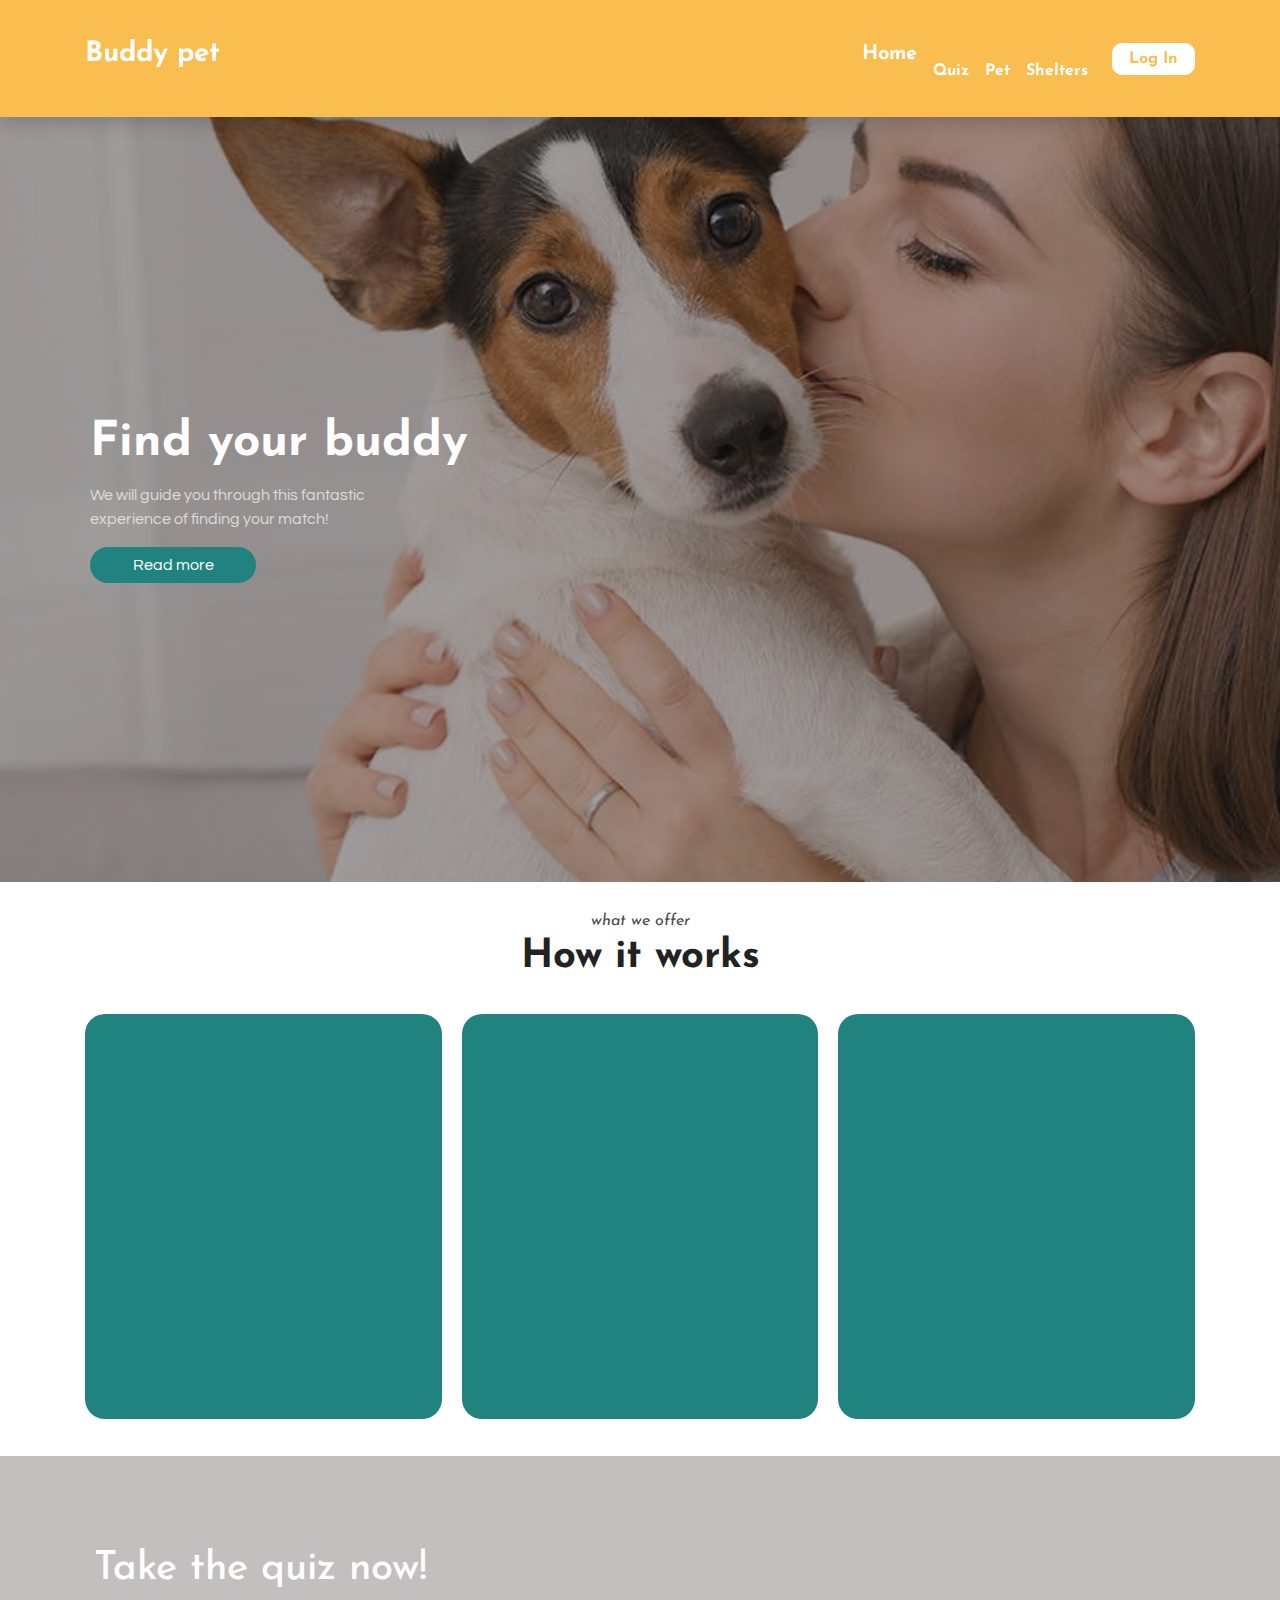
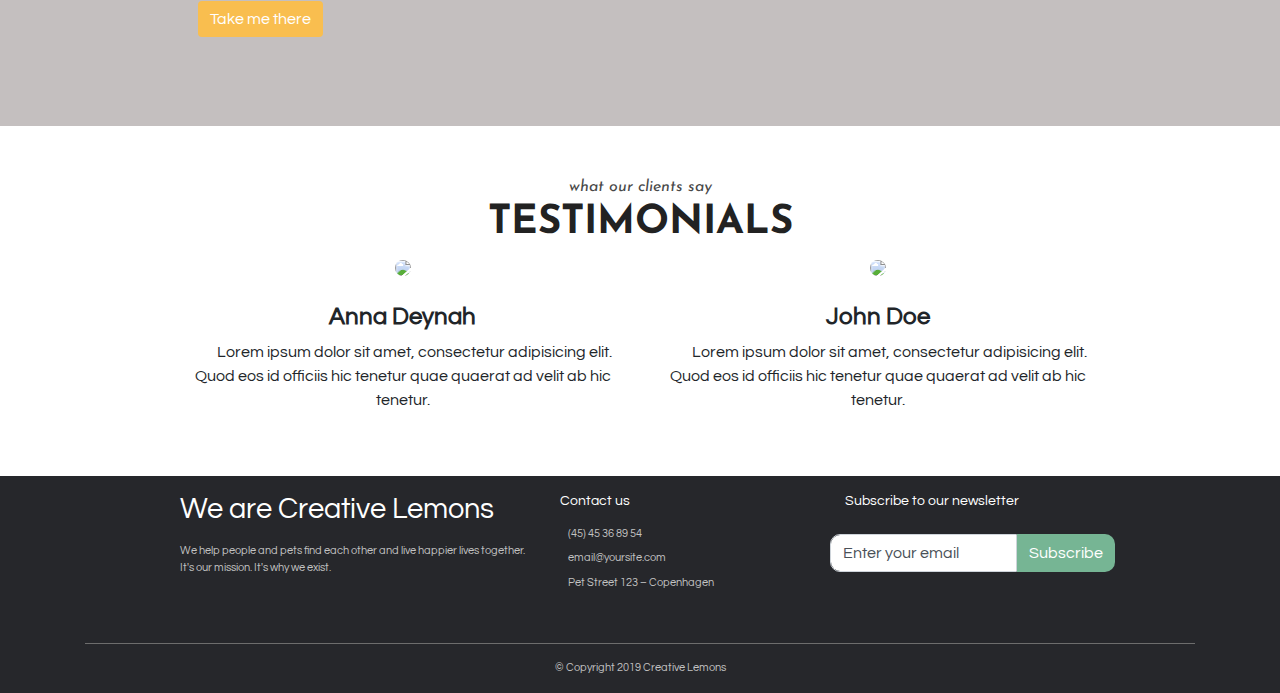
==== commit d1981989: "Add files via upload" ====
--- a/index.html
+++ b/index.html
@@ -8,7 +8,8 @@
     <link rel="stylesheet" href="https://stackpath.bootstrapcdn.com/bootstrap/4.3.1/css/bootstrap.min.css"
         integrity="sha384-ggOyR0iXCbMQv3Xipma34MD+dH/1fQ784/j6cY/iJTQUOhcWr7x9JvoRxT2MZw1T" crossorigin="anonymous" />
     <link rel="stylesheet" href="style.css" />
-    <link href="https://fonts.googleapis.com/css?family=Questrial|Quicksand&display=swap" rel="stylesheet" />
+    <link href="https://fonts.googleapis.com/css?family=Questrial&display=swap" rel="stylesheet"/>
+    <link href="https://fonts.googleapis.com/css?family=Josefin+Sans&display=swap" rel="stylesheet">
     <link rel="stylesheet" href="https://use.fontawesome.com/releases/v5.5.0/css/all.css"
         integrity="sha384-B4dIYHKNBt8Bc12p+WXckhzcICo0wtJAoU8YZTY5qE0Id1GSseTk6S+L3BlXeVIU" crossorigin="anonymous" />
     <title>BuddyPet</title>
--- a/style.css
+++ b/style.css
@@ -9,15 +9,13 @@
 /*-----------------------------------Title-----------------------------------*/
 
 .title {
-  font-family: "Quicksand", sans-serif;
+  font-family: 'Josefin Sans', sans-serif;  
   color: #222;
-  font-weight: bold;
 }
 
 .subtitle {
-  font-family: "Quicksand", sans-serif;
+ font-family: 'Josefin Sans', sans-serif;
   color: #484848;
-  font-weight: bold;
 }
 
 .title-dash {
@@ -32,10 +30,10 @@
 /*-----------------------------------Navigation-----------------------------------*/
 
 .navbar {
-  font-family: "Quicksand", sans-serif;
-  font-weight: bold;
+ font-family: 'Josefin Sans', sans-serif;
   background-color: #f9be4f;
   height: 13vh;
+  font-weight: bold;
 }
 
 /* .logo-container{
@@ -49,14 +47,15 @@
 
 .logo {
   color: white;
-  font-family: "Quicksand", sans-serif;
-  font-weight: bolder;
+  font-family: 'Josefin Sans', sans-serif;
+  font-weight: bold;
 }
 
 .navbar a {
   color: white;
   font-size: 1em;
-  font-family: "Quicksand", sans-serif;
+  font-family: 'Josefin Sans', sans-serif;
+  font-weight: bold;
 }
 
 /* .navbar a:hover {
@@ -117,11 +116,11 @@
 }
 
 .card-title {
-  font-family: "Quicksand", sans-serif;
-  font-weight: bolder;
-  font-size: 2.6em;
+  font-family: 'Josefin Sans', sans-serif;
+  font-size: 3em;
   line-height: 115%;
   color: white;
+  font-weight: bold;
 }
 
 .card-text {
@@ -237,8 +236,7 @@
 }
 
 .banner-quiz-title {
-  font-family: "Quicksand", sans-serif;
-  font-weight: bold;
+  font-family: 'Josefin Sans', sans-serif;
   font-size: 2.5em;
   color: white;
 }
@@ -449,8 +447,7 @@
 }
 
 .banner-visit-title {
-  font-family: "Quicksand", sans-serif;
-  font-weight: bold;
+  font-family: 'Josefin Sans', sans-serif;
   font-size: 1.5em;
   color: white;
 }
